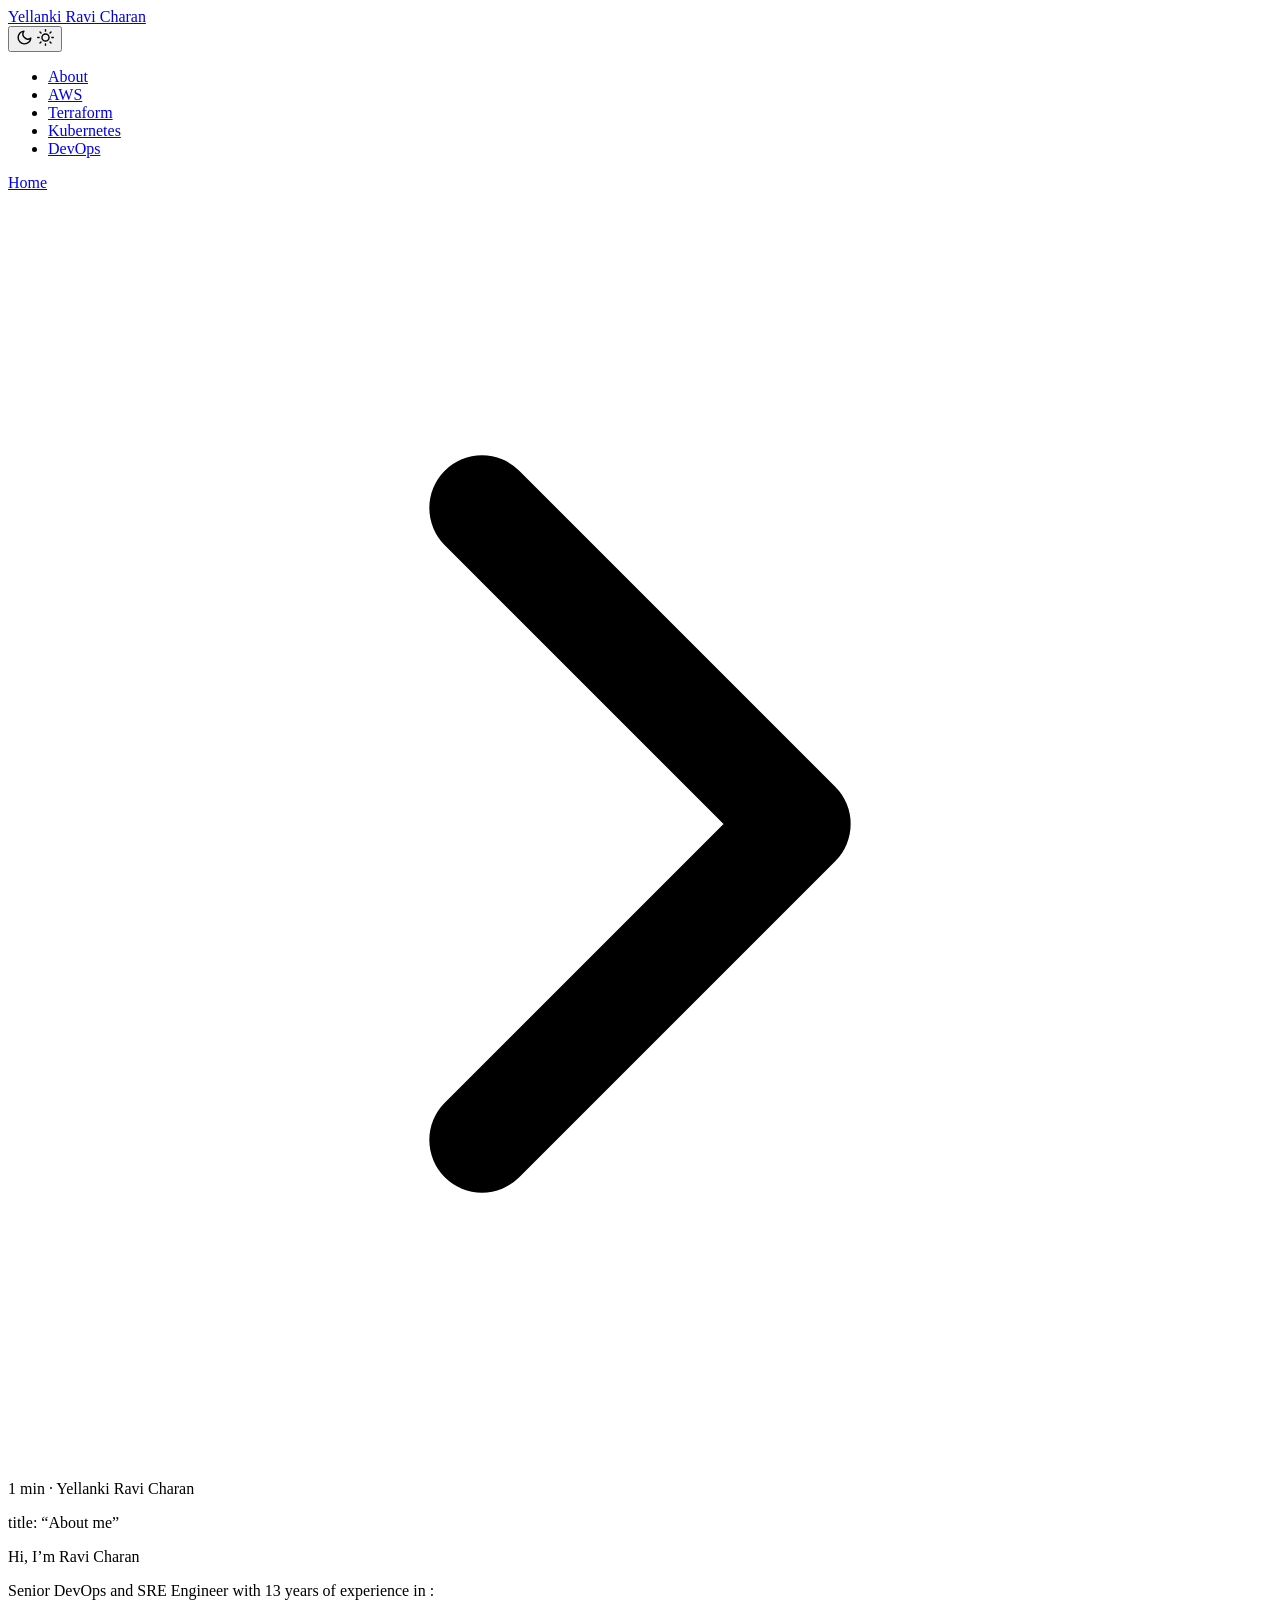
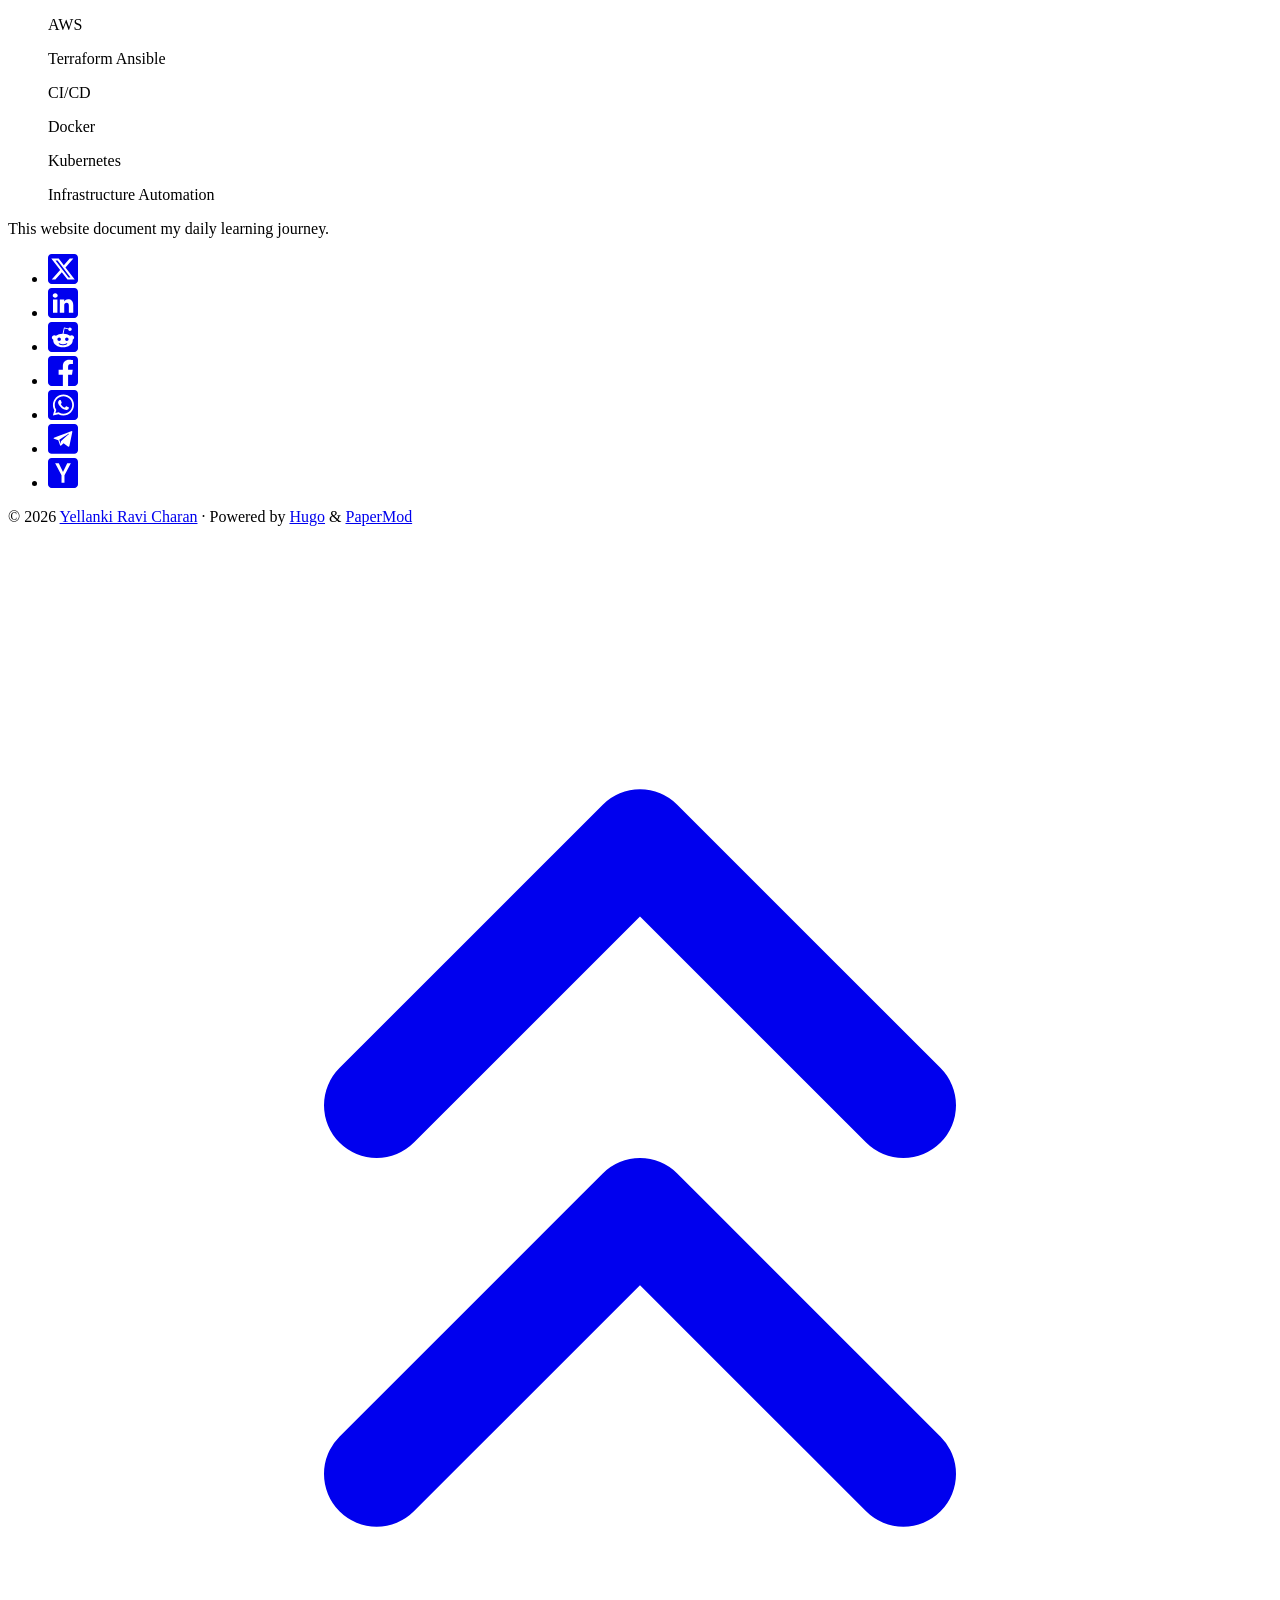
==== public/about/index.html @ b0180e8a "Inital website" ====
<!DOCTYPE html>
<html lang="en" dir="auto" data-theme="auto">

<head><script src="/livereload.js?mindelay=10&amp;v=2&amp;port=1313&amp;path=livereload" data-no-instant defer></script><meta charset="utf-8">
<meta http-equiv="X-UA-Compatible" content="IE=edge">
<meta name="viewport" content="width=device-width, initial-scale=1, shrink-to-fit=no">
<meta name="robots" content="noindex, nofollow">
<title>Yellanki Ravi Charan</title>
<meta name="keywords" content="">
<meta name="description" content="title: &ldquo;About me&rdquo;
Hi, I&rsquo;m Ravi Charan
Senior DevOps and SRE Engineer with 13 years of experience in :

AWS


Terraform
Ansible


CI/CD


Docker


Kubernetes


Infrastructure Automation

This website document my daily learning journey.">
<meta name="author" content="Yellanki Ravi Charan">
<link rel="canonical" href="http://localhost:1313/about/">
<link crossorigin="anonymous" href="/assets/css/stylesheet.2fd9135862a3da866393a267370bb97cd812193a02eb63558b88b00f30ec3648.css" integrity="sha256-L9kTWGKj2oZjk6JnNwu5fNgSGToC62NVi4iwDzDsNkg=" rel="preload stylesheet" as="style">
<link rel="icon" href="http://localhost:1313/favicon.ico">
<link rel="icon" type="image/png" sizes="16x16" href="http://localhost:1313/favicon-16x16.png">
<link rel="icon" type="image/png" sizes="32x32" href="http://localhost:1313/favicon-32x32.png">
<link rel="apple-touch-icon" href="http://localhost:1313/apple-touch-icon.png">
<link rel="mask-icon" href="http://localhost:1313/safari-pinned-tab.svg">
<meta name="theme-color" content="#2e2e33">
<meta name="msapplication-TileColor" content="#2e2e33">
<link rel="alternate" hreflang="en" href="http://localhost:1313/about/">
<noscript>
    <style>
        #theme-toggle,
        .top-link {
            display: none;
        }

    </style>
    <style>
        @media (prefers-color-scheme: dark) {
            :root {
                --theme: rgb(29, 30, 32);
                --entry: rgb(46, 46, 51);
                --primary: rgb(218, 218, 219);
                --secondary: rgb(155, 156, 157);
                --tertiary: rgb(65, 66, 68);
                --content: rgb(196, 196, 197);
                --code-block-bg: rgb(46, 46, 51);
                --code-bg: rgb(55, 56, 62);
                --border: rgb(51, 51, 51);
                color-scheme: dark;
            }

            .list {
                background: var(--theme);
            }

            .toc {
                background: var(--entry);
            }
        }

    </style>
</noscript>
<script>
    if (localStorage.getItem("pref-theme") === "dark") {
        document.querySelector("html").dataset.theme = 'dark';
    } else if (localStorage.getItem("pref-theme") === "light") {
       document.querySelector("html").dataset.theme = 'light';
    } else if (window.matchMedia('(prefers-color-scheme: dark)').matches) {
        document.querySelector("html").dataset.theme = 'dark';
    } else {
        document.querySelector("html").dataset.theme = 'light';
    }

</script>
</head>
<body id="top">
    <header class="header">
    <nav class="header-nav">
        <div class="logo">
            <a href="http://localhost:1313/" accesskey="h" title="Yellanki Ravi Charan (Alt + H)">Yellanki Ravi Charan</a>
            <div class="logo-switches">
                <button id="theme-toggle" class="theme-toggle" accesskey="t" title="(Alt + T)" aria-label="Toggle theme">
                    <svg class="moon" xmlns="http://www.w3.org/2000/svg" width="17" height="17" viewBox="0 0 24 24"
                        fill="none" stroke="currentColor" stroke-width="2" stroke-linecap="round"
                        stroke-linejoin="round">
                        <path d="M21 12.79A9 9 0 1 1 11.21 3 7 7 0 0 0 21 12.79z"></path>
                    </svg>
                    <svg class="sun" xmlns="http://www.w3.org/2000/svg" width="17" height="17" viewBox="0 0 24 24"
                        fill="none" stroke="currentColor" stroke-width="2" stroke-linecap="round"
                        stroke-linejoin="round">
                        <circle cx="12" cy="12" r="5"></circle>
                        <line x1="12" y1="1" x2="12" y2="3"></line>
                        <line x1="12" y1="21" x2="12" y2="23"></line>
                        <line x1="4.22" y1="4.22" x2="5.64" y2="5.64"></line>
                        <line x1="18.36" y1="18.36" x2="19.78" y2="19.78"></line>
                        <line x1="1" y1="12" x2="3" y2="12"></line>
                        <line x1="21" y1="12" x2="23" y2="12"></line>
                        <line x1="4.22" y1="19.78" x2="5.64" y2="18.36"></line>
                        <line x1="18.36" y1="5.64" x2="19.78" y2="4.22"></line>
                    </svg>
                </button>
            </div>
        </div>
        <ul id="menu" class="menu">
            <li>
                <a href="http://localhost:1313/about/" title="About">
                    <span class="active">About</span>
                </a>
            </li>
            <li>
                <a href="http://localhost:1313/tags/aws/" title="AWS">
                    <span>AWS</span>
                </a>
            </li>
            <li>
                <a href="http://localhost:1313/tags/terraform/" title="Terraform">
                    <span>Terraform</span>
                </a>
            </li>
            <li>
                <a href="http://localhost:1313/tags/kubernetes/" title="Kubernetes">
                    <span>Kubernetes</span>
                </a>
            </li>
            <li>
                <a href="http://localhost:1313/tags/devops/" title="DevOps">
                    <span>DevOps</span>
                </a>
            </li>
        </ul>
    </nav>
</header>
<main class="main">

<article class="post-single">
  <header class="post-header">
    <nav class="breadcrumbs" role="navigation" aria-label="Breadcrumb">
            <a href="/">Home</a>
    <svg xmlns="http://www.w3.org/2000/svg" viewBox="0 0 24 24" fill="none" stroke="currentColor" stroke-width="2"
        stroke-linecap="round" stroke-linejoin="round" class="feather feather-chevron-right">
        <polyline points="9 18 15 12 9 6"></polyline>
    </svg>
</nav>
    <h1 class="post-title entry-hint-parent">
      
    </h1>
    <div class="post-meta">

<span>1 min</span>&nbsp;·&nbsp;<span>Yellanki Ravi Charan</span>

</div>
  </header> 
  <div class="post-content md-content"><p>title: &ldquo;About me&rdquo;</p>
<p>Hi, I&rsquo;m Ravi Charan</p>
<p>Senior DevOps and SRE Engineer with 13 years of experience in :</p>
<blockquote>
<p>AWS</p>
</blockquote>
<blockquote>
<p>Terraform
Ansible</p>
</blockquote>
<blockquote>
<p>CI/CD</p>
</blockquote>
<blockquote>
<p>Docker</p>
</blockquote>
<blockquote>
<p>Kubernetes</p>
</blockquote>
<blockquote>
<p>Infrastructure Automation</p>
</blockquote>
<p>This website document my daily learning journey.</p>


  </div>

  <footer class="post-footer">
    <ul class="post-tags">
    </ul>


<ul class="share-buttons">
    <li>
        <a target="_blank" rel="noopener noreferrer" aria-label="share  on x"
            href="https://x.com/intent/tweet/?text=&amp;url=http%3a%2f%2flocalhost%3a1313%2fabout%2f&amp;hashtags=">
            <svg version="1.1" viewBox="0 0 512 512" xml:space="preserve" height="30px" width="30px" fill="currentColor">
                <path
                    d="M512 62.554 L 512 449.446 C 512 483.97 483.97 512 449.446 512 L 62.554 512 C 28.03 512 0 483.97 0 449.446 L 0 62.554 C 0 28.03 28.029 0 62.554 0 L 449.446 0 C 483.971 0 512 28.03 512 62.554 Z M 269.951 190.75 L 182.567 75.216 L 56 75.216 L 207.216 272.95 L 63.9 436.783 L 125.266 436.783 L 235.9 310.383 L 332.567 436.783 L 456 436.783 L 298.367 228.367 L 432.367 75.216 L 371.033 75.216 Z M 127.633 110 L 164.101 110 L 383.481 400.065 L 349.5 400.065 Z" />
            </svg>
        </a>
    </li>
    <li>
        <a target="_blank" rel="noopener noreferrer" aria-label="share  on linkedin"
            href="https://www.linkedin.com/shareArticle?mini=true&amp;url=http%3a%2f%2flocalhost%3a1313%2fabout%2f&amp;title=&amp;summary=&amp;source=http%3a%2f%2flocalhost%3a1313%2fabout%2f">
            <svg version="1.1" viewBox="0 0 512 512" xml:space="preserve" height="30px" width="30px" fill="currentColor">
                <path
                    d="M449.446,0c34.525,0 62.554,28.03 62.554,62.554l0,386.892c0,34.524 -28.03,62.554 -62.554,62.554l-386.892,0c-34.524,0 -62.554,-28.03 -62.554,-62.554l0,-386.892c0,-34.524 28.029,-62.554 62.554,-62.554l386.892,0Zm-288.985,423.278l0,-225.717l-75.04,0l0,225.717l75.04,0Zm270.539,0l0,-129.439c0,-69.333 -37.018,-101.586 -86.381,-101.586c-39.804,0 -57.634,21.891 -67.617,37.266l0,-31.958l-75.021,0c0.995,21.181 0,225.717 0,225.717l75.02,0l0,-126.056c0,-6.748 0.486,-13.492 2.474,-18.315c5.414,-13.475 17.767,-27.434 38.494,-27.434c27.135,0 38.007,20.707 38.007,51.037l0,120.768l75.024,0Zm-307.552,-334.556c-25.674,0 -42.448,16.879 -42.448,39.002c0,21.658 16.264,39.002 41.455,39.002l0.484,0c26.165,0 42.452,-17.344 42.452,-39.002c-0.485,-22.092 -16.241,-38.954 -41.943,-39.002Z" />
            </svg>
        </a>
    </li>
    <li>
        <a target="_blank" rel="noopener noreferrer" aria-label="share  on reddit"
            href="https://reddit.com/submit?url=http%3a%2f%2flocalhost%3a1313%2fabout%2f&title=">
            <svg version="1.1" viewBox="0 0 512 512" xml:space="preserve" height="30px" width="30px" fill="currentColor">
                <path
                    d="M449.446,0c34.525,0 62.554,28.03 62.554,62.554l0,386.892c0,34.524 -28.03,62.554 -62.554,62.554l-386.892,0c-34.524,0 -62.554,-28.03 -62.554,-62.554l0,-386.892c0,-34.524 28.029,-62.554 62.554,-62.554l386.892,0Zm-3.446,265.638c0,-22.964 -18.616,-41.58 -41.58,-41.58c-11.211,0 -21.361,4.457 -28.841,11.666c-28.424,-20.508 -67.586,-33.757 -111.204,-35.278l18.941,-89.121l61.884,13.157c0.756,15.734 13.642,28.29 29.56,28.29c16.407,0 29.706,-13.299 29.706,-29.701c0,-16.403 -13.299,-29.702 -29.706,-29.702c-11.666,0 -21.657,6.792 -26.515,16.578l-69.105,-14.69c-1.922,-0.418 -3.939,-0.042 -5.585,1.036c-1.658,1.073 -2.811,2.761 -3.224,4.686l-21.152,99.438c-44.258,1.228 -84.046,14.494 -112.837,35.232c-7.468,-7.164 -17.589,-11.591 -28.757,-11.591c-22.965,0 -41.585,18.616 -41.585,41.58c0,16.896 10.095,31.41 24.568,37.918c-0.639,4.135 -0.99,8.328 -0.99,12.576c0,63.977 74.469,115.836 166.33,115.836c91.861,0 166.334,-51.859 166.334,-115.836c0,-4.218 -0.347,-8.387 -0.977,-12.493c14.564,-6.47 24.735,-21.034 24.735,-38.001Zm-119.474,108.193c-20.27,20.241 -59.115,21.816 -70.534,21.816c-11.428,0 -50.277,-1.575 -70.522,-21.82c-3.007,-3.008 -3.007,-7.882 0,-10.889c3.003,-2.999 7.882,-3.003 10.885,0c12.777,12.781 40.11,17.317 59.637,17.317c19.522,0 46.86,-4.536 59.657,-17.321c3.016,-2.999 7.886,-2.995 10.885,0.008c3.008,3.011 3.003,7.882 -0.008,10.889Zm-5.23,-48.781c-16.373,0 -29.701,-13.324 -29.701,-29.698c0,-16.381 13.328,-29.714 29.701,-29.714c16.378,0 29.706,13.333 29.706,29.714c0,16.374 -13.328,29.698 -29.706,29.698Zm-160.386,-29.702c0,-16.381 13.328,-29.71 29.714,-29.71c16.369,0 29.689,13.329 29.689,29.71c0,16.373 -13.32,29.693 -29.689,29.693c-16.386,0 -29.714,-13.32 -29.714,-29.693Z" />
            </svg>
        </a>
    </li>
    <li>
        <a target="_blank" rel="noopener noreferrer" aria-label="share  on facebook"
            href="https://facebook.com/sharer/sharer.php?u=http%3a%2f%2flocalhost%3a1313%2fabout%2f">
            <svg version="1.1" viewBox="0 0 512 512" xml:space="preserve" height="30px" width="30px" fill="currentColor">
                <path
                    d="M449.446,0c34.525,0 62.554,28.03 62.554,62.554l0,386.892c0,34.524 -28.03,62.554 -62.554,62.554l-106.468,0l0,-192.915l66.6,0l12.672,-82.621l-79.272,0l0,-53.617c0,-22.603 11.073,-44.636 46.58,-44.636l36.042,0l0,-70.34c0,0 -32.71,-5.582 -63.982,-5.582c-65.288,0 -107.96,39.569 -107.96,111.204l0,62.971l-72.573,0l0,82.621l72.573,0l0,192.915l-191.104,0c-34.524,0 -62.554,-28.03 -62.554,-62.554l0,-386.892c0,-34.524 28.029,-62.554 62.554,-62.554l386.892,0Z" />
            </svg>
        </a>
    </li>
    <li>
        <a target="_blank" rel="noopener noreferrer" aria-label="share  on whatsapp"
            href="https://api.whatsapp.com/send?text=%20-%20http%3a%2f%2flocalhost%3a1313%2fabout%2f">
            <svg version="1.1" viewBox="0 0 512 512" xml:space="preserve" height="30px" width="30px" fill="currentColor">
                <path
                    d="M449.446,0c34.525,0 62.554,28.03 62.554,62.554l0,386.892c0,34.524 -28.03,62.554 -62.554,62.554l-386.892,0c-34.524,0 -62.554,-28.03 -62.554,-62.554l0,-386.892c0,-34.524 28.029,-62.554 62.554,-62.554l386.892,0Zm-58.673,127.703c-33.842,-33.881 -78.847,-52.548 -126.798,-52.568c-98.799,0 -179.21,80.405 -179.249,179.234c-0.013,31.593 8.241,62.428 23.927,89.612l-25.429,92.884l95.021,-24.925c26.181,14.28 55.659,21.807 85.658,21.816l0.074,0c98.789,0 179.206,-80.413 179.247,-179.243c0.018,-47.895 -18.61,-92.93 -52.451,-126.81Zm-126.797,275.782l-0.06,0c-26.734,-0.01 -52.954,-7.193 -75.828,-20.767l-5.441,-3.229l-56.386,14.792l15.05,-54.977l-3.542,-5.637c-14.913,-23.72 -22.791,-51.136 -22.779,-79.287c0.033,-82.142 66.867,-148.971 149.046,-148.971c39.793,0.014 77.199,15.531 105.329,43.692c28.128,28.16 43.609,65.592 43.594,105.4c-0.034,82.149 -66.866,148.983 -148.983,148.984Zm81.721,-111.581c-4.479,-2.242 -26.499,-13.075 -30.604,-14.571c-4.105,-1.495 -7.091,-2.241 -10.077,2.241c-2.986,4.483 -11.569,14.572 -14.182,17.562c-2.612,2.988 -5.225,3.364 -9.703,1.12c-4.479,-2.241 -18.91,-6.97 -36.017,-22.23c-13.314,-11.876 -22.304,-26.542 -24.916,-31.026c-2.612,-4.484 -0.279,-6.908 1.963,-9.14c2.016,-2.007 4.48,-5.232 6.719,-7.847c2.24,-2.615 2.986,-4.484 4.479,-7.472c1.493,-2.99 0.747,-5.604 -0.374,-7.846c-1.119,-2.241 -10.077,-24.288 -13.809,-33.256c-3.635,-8.733 -7.327,-7.55 -10.077,-7.688c-2.609,-0.13 -5.598,-0.158 -8.583,-0.158c-2.986,0 -7.839,1.121 -11.944,5.604c-4.105,4.484 -15.675,15.32 -15.675,37.364c0,22.046 16.048,43.342 18.287,46.332c2.24,2.99 31.582,48.227 76.511,67.627c10.685,4.615 19.028,7.371 25.533,9.434c10.728,3.41 20.492,2.929 28.209,1.775c8.605,-1.285 26.499,-10.833 30.231,-21.295c3.732,-10.464 3.732,-19.431 2.612,-21.298c-1.119,-1.869 -4.105,-2.99 -8.583,-5.232Z" />
            </svg>
        </a>
    </li>
    <li>
        <a target="_blank" rel="noopener noreferrer" aria-label="share  on telegram"
            href="https://telegram.me/share/url?text=&amp;url=http%3a%2f%2flocalhost%3a1313%2fabout%2f">
            <svg version="1.1" xml:space="preserve" viewBox="2 2 28 28" height="30px" width="30px" fill="currentColor">
                <path
                    d="M26.49,29.86H5.5a3.37,3.37,0,0,1-2.47-1,3.35,3.35,0,0,1-1-2.47V5.48A3.36,3.36,0,0,1,3,3,3.37,3.37,0,0,1,5.5,2h21A3.38,3.38,0,0,1,29,3a3.36,3.36,0,0,1,1,2.46V26.37a3.35,3.35,0,0,1-1,2.47A3.38,3.38,0,0,1,26.49,29.86Zm-5.38-6.71a.79.79,0,0,0,.85-.66L24.73,9.24a.55.55,0,0,0-.18-.46.62.62,0,0,0-.41-.17q-.08,0-16.53,6.11a.59.59,0,0,0-.41.59.57.57,0,0,0,.43.52l4,1.24,1.61,4.83a.62.62,0,0,0,.63.43.56.56,0,0,0,.4-.17L16.54,20l4.09,3A.9.9,0,0,0,21.11,23.15ZM13.8,20.71l-1.21-4q8.72-5.55,8.78-5.55c.15,0,.23,0,.23.16a.18.18,0,0,1,0,.06s-2.51,2.3-7.52,6.8Z" />
            </svg>
        </a>
    </li>
    <li>
        <a target="_blank" rel="noopener noreferrer" aria-label="share  on ycombinator"
            href="https://news.ycombinator.com/submitlink?t=&u=http%3a%2f%2flocalhost%3a1313%2fabout%2f">
            <svg version="1.1" xml:space="preserve" width="30px" height="30px" viewBox="0 0 512 512" fill="currentColor"
                xmlns:inkscape="http://www.inkscape.org/namespaces/inkscape">
                <path
                    d="M449.446 0C483.971 0 512 28.03 512 62.554L512 449.446C512 483.97 483.97 512 449.446 512L62.554 512C28.03 512 0 483.97 0 449.446L0 62.554C0 28.03 28.029 0 62.554 0L449.446 0ZM183.8767 87.9921H121.8427L230.6673 292.4508V424.0079H281.3328V292.4508L390.1575 87.9921H328.1233L256 238.2489z" />
            </svg>
        </a>
    </li>
</ul>

  </footer>
</article>
    </main>
    
<footer class="footer">
        <span>&copy; 2026 <a href="http://localhost:1313/">Yellanki Ravi Charan</a></span> · 

    
    
    <span>
        Powered by
        <a href="https://gohugo.io/?utm_source=papermod" rel="noopener" target="_blank">Hugo</a> &
        <a href="https://github.com/adityatelange/hugo-PaperMod/" rel="noopener" target="_blank">PaperMod</a>
    </span>
</footer>
<a href="#top" id="top-link" class="top-link hidden" aria-label="go to top" title="Go to Top (Alt + G)" accesskey="g">
    <svg xmlns="http://www.w3.org/2000/svg" viewBox="0 0 24 24" fill="none" stroke="currentColor" stroke-width="2"
        stroke-linecap="round" stroke-linejoin="round" class="feather feather-chevrons-up">
        <polyline points="17 11 12 6 7 11"></polyline>
        <polyline points="17 18 12 13 7 18"></polyline>
    </svg>
</a>

<script>
    let menu = document.getElementById('menu');
    if (menu) {
        
        const scrollPosition = localStorage.getItem("menu-scroll-position");
        if (scrollPosition) {
            menu.scrollLeft = parseInt(scrollPosition, 10);
        }
        
        
        let menuScrollTimeout;
        menu.addEventListener("scroll", function () {
            clearTimeout(menuScrollTimeout);
            menuScrollTimeout = setTimeout(function () {
                localStorage.setItem("menu-scroll-position", menu.scrollLeft);
            }, 150);
        }, { passive: true });
    }

    document.querySelectorAll('a[href^="#"]').forEach(anchor => {
        anchor.addEventListener("click", function (e) {
            e.preventDefault();
            var id = this.getAttribute("href").substr(1);
            const target = document.querySelector(`[id='${decodeURIComponent(id)}']`);
            if (!window.matchMedia('(prefers-reduced-motion: reduce)').matches) {
                target.scrollIntoView({
                    behavior: "smooth"
                });
            } else {
                target.scrollIntoView();
            }
            
            
            if (target.tabIndex < 0 && !target.hasAttribute("tabindex")) {
                target.setAttribute("tabindex", "-1");
            }
            target.focus({ preventScroll: true });
            if (id === "top") {
                history.replaceState(null, null, " ");
            } else {
                history.pushState(null, null, `#${id}`);
            }
        });
    });

</script>
<script>
    var toplink = document.getElementById("top-link");
    var scrollTicking = false;
    
    window.addEventListener("scroll", function () {
        if (scrollTicking) {
            return;
        }
        scrollTicking = true;
        requestAnimationFrame(function () {
            const scrollThreshold = window.innerHeight;
            const shown = document.body.scrollTop > scrollThreshold || document.documentElement.scrollTop > scrollThreshold;
            toplink.classList.toggle("hidden", !shown);
            scrollTicking = false;
        });
    }, { passive: true });

</script>
<script>
    document.getElementById("theme-toggle").addEventListener("click", () => {
        const html = document.querySelector("html");
        if (html.dataset.theme === "dark") {
            html.dataset.theme = 'light';
            localStorage.setItem("pref-theme", 'light');
        } else {
            html.dataset.theme = 'dark';
            localStorage.setItem("pref-theme", 'dark');
        }
    })

</script>
</body>

</html>
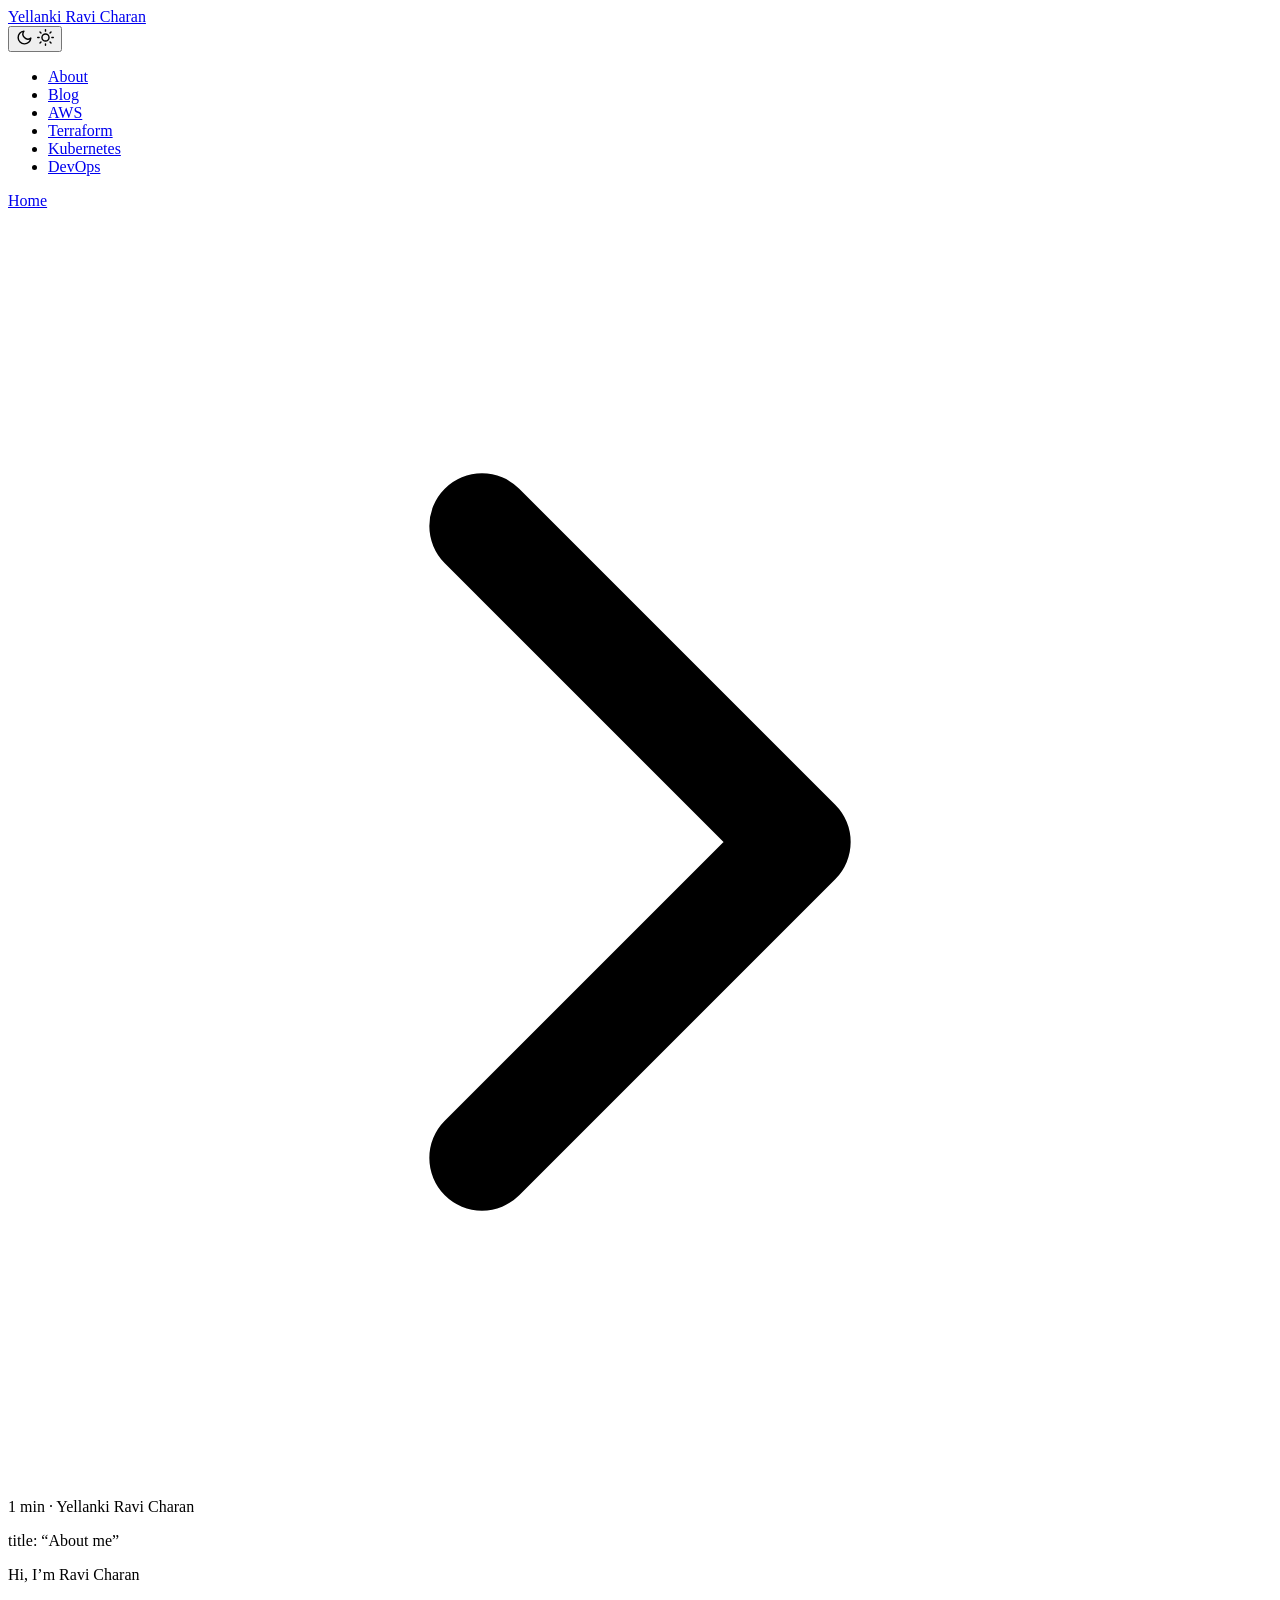
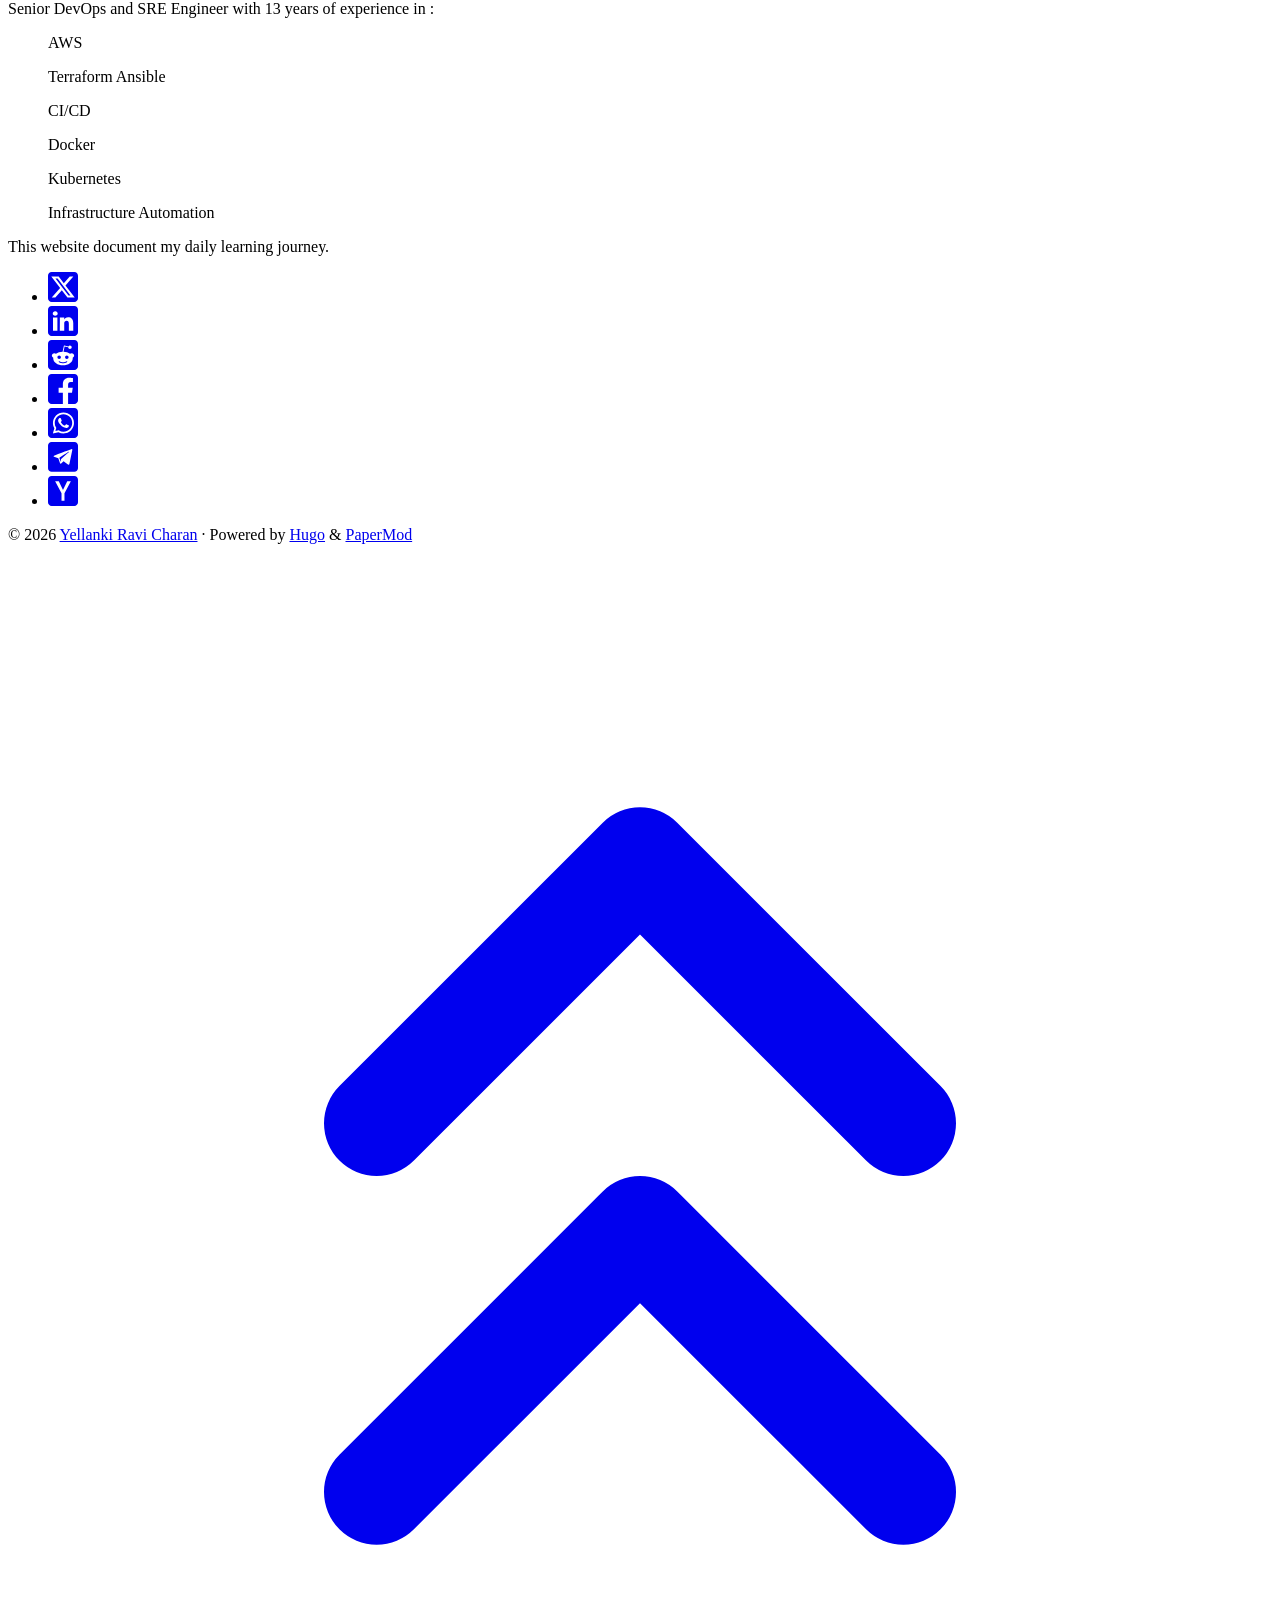
==== commit 77a11fcc: "Updated site configuration" ====
--- a/public/about/index.html
+++ b/public/about/index.html
@@ -1,5 +1,5 @@
 <!DOCTYPE html>
-<html lang="en" dir="auto" data-theme="auto">
+<html lang="en" dir="auto" data-theme="dark">
 
 <head><script src="/livereload.js?mindelay=10&amp;v=2&amp;port=1313&amp;path=livereload" data-no-instant defer></script><meta charset="utf-8">
 <meta http-equiv="X-UA-Compatible" content="IE=edge">
@@ -31,16 +31,16 @@
 
 This website document my daily learning journey.">
 <meta name="author" content="Yellanki Ravi Charan">
-<link rel="canonical" href="http://localhost:1313/about/">
+<link rel="canonical" href="//localhost:1313/about/">
 <link crossorigin="anonymous" href="/assets/css/stylesheet.2fd9135862a3da866393a267370bb97cd812193a02eb63558b88b00f30ec3648.css" integrity="sha256-L9kTWGKj2oZjk6JnNwu5fNgSGToC62NVi4iwDzDsNkg=" rel="preload stylesheet" as="style">
-<link rel="icon" href="http://localhost:1313/favicon.ico">
-<link rel="icon" type="image/png" sizes="16x16" href="http://localhost:1313/favicon-16x16.png">
-<link rel="icon" type="image/png" sizes="32x32" href="http://localhost:1313/favicon-32x32.png">
-<link rel="apple-touch-icon" href="http://localhost:1313/apple-touch-icon.png">
-<link rel="mask-icon" href="http://localhost:1313/safari-pinned-tab.svg">
+<link rel="icon" href="//localhost:1313/favicon.ico">
+<link rel="icon" type="image/png" sizes="16x16" href="//localhost:1313/favicon-16x16.png">
+<link rel="icon" type="image/png" sizes="32x32" href="//localhost:1313/favicon-32x32.png">
+<link rel="apple-touch-icon" href="//localhost:1313/apple-touch-icon.png">
+<link rel="mask-icon" href="//localhost:1313/safari-pinned-tab.svg">
 <meta name="theme-color" content="#2e2e33">
 <meta name="msapplication-TileColor" content="#2e2e33">
-<link rel="alternate" hreflang="en" href="http://localhost:1313/about/">
+<link rel="alternate" hreflang="en" href="//localhost:1313/about/">
 <noscript>
     <style>
         #theme-toggle,
@@ -49,40 +49,9 @@
         }
 
     </style>
-    <style>
-        @media (prefers-color-scheme: dark) {
-            :root {
-                --theme: rgb(29, 30, 32);
-                --entry: rgb(46, 46, 51);
-                --primary: rgb(218, 218, 219);
-                --secondary: rgb(155, 156, 157);
-                --tertiary: rgb(65, 66, 68);
-                --content: rgb(196, 196, 197);
-                --code-block-bg: rgb(46, 46, 51);
-                --code-bg: rgb(55, 56, 62);
-                --border: rgb(51, 51, 51);
-                color-scheme: dark;
-            }
-
-            .list {
-                background: var(--theme);
-            }
-
-            .toc {
-                background: var(--entry);
-            }
-        }
-
-    </style>
 </noscript>
 <script>
-    if (localStorage.getItem("pref-theme") === "dark") {
-        document.querySelector("html").dataset.theme = 'dark';
-    } else if (localStorage.getItem("pref-theme") === "light") {
-       document.querySelector("html").dataset.theme = 'light';
-    } else if (window.matchMedia('(prefers-color-scheme: dark)').matches) {
-        document.querySelector("html").dataset.theme = 'dark';
-    } else {
+    if (localStorage.getItem("pref-theme") === "light") {
         document.querySelector("html").dataset.theme = 'light';
     }
 
@@ -92,7 +61,7 @@
     <header class="header">
     <nav class="header-nav">
         <div class="logo">
-            <a href="http://localhost:1313/" accesskey="h" title="Yellanki Ravi Charan (Alt + H)">Yellanki Ravi Charan</a>
+            <a href="//localhost:1313/" accesskey="h" title="Yellanki Ravi Charan (Alt + H)">Yellanki Ravi Charan</a>
             <div class="logo-switches">
                 <button id="theme-toggle" class="theme-toggle" accesskey="t" title="(Alt + T)" aria-label="Toggle theme">
                     <svg class="moon" xmlns="http://www.w3.org/2000/svg" width="17" height="17" viewBox="0 0 24 24"
@@ -118,27 +87,32 @@
         </div>
         <ul id="menu" class="menu">
             <li>
-                <a href="http://localhost:1313/about/" title="About">
+                <a href="//localhost:1313/about/" title="About">
                     <span class="active">About</span>
                 </a>
             </li>
             <li>
-                <a href="http://localhost:1313/tags/aws/" title="AWS">
+                <a href="//localhost:1313/posts/" title="Blog">
+                    <span>Blog</span>
+                </a>
+            </li>
+            <li>
+                <a href="//localhost:1313/tags/aws/" title="AWS">
                     <span>AWS</span>
                 </a>
             </li>
             <li>
-                <a href="http://localhost:1313/tags/terraform/" title="Terraform">
+                <a href="//localhost:1313/tags/terraform/" title="Terraform">
                     <span>Terraform</span>
                 </a>
             </li>
             <li>
-                <a href="http://localhost:1313/tags/kubernetes/" title="Kubernetes">
+                <a href="//localhost:1313/tags/kubernetes/" title="Kubernetes">
                     <span>Kubernetes</span>
                 </a>
             </li>
             <li>
-                <a href="http://localhost:1313/tags/devops/" title="DevOps">
+                <a href="//localhost:1313/tags/devops/" title="DevOps">
                     <span>DevOps</span>
                 </a>
             </li>
@@ -165,6 +139,7 @@
 
 </div>
   </header> 
+
   <div class="post-content md-content"><p>title: &ldquo;About me&rdquo;</p>
 <p>Hi, I&rsquo;m Ravi Charan</p>
 <p>Senior DevOps and SRE Engineer with 13 years of experience in :</p>
@@ -200,7 +175,7 @@
 <ul class="share-buttons">
     <li>
         <a target="_blank" rel="noopener noreferrer" aria-label="share  on x"
-            href="https://x.com/intent/tweet/?text=&amp;url=http%3a%2f%2flocalhost%3a1313%2fabout%2f&amp;hashtags=">
+            href="https://x.com/intent/tweet/?text=&amp;url=%2f%2flocalhost%3a1313%2fabout%2f&amp;hashtags=">
             <svg version="1.1" viewBox="0 0 512 512" xml:space="preserve" height="30px" width="30px" fill="currentColor">
                 <path
                     d="M512 62.554 L 512 449.446 C 512 483.97 483.97 512 449.446 512 L 62.554 512 C 28.03 512 0 483.97 0 449.446 L 0 62.554 C 0 28.03 28.029 0 62.554 0 L 449.446 0 C 483.971 0 512 28.03 512 62.554 Z M 269.951 190.75 L 182.567 75.216 L 56 75.216 L 207.216 272.95 L 63.9 436.783 L 125.266 436.783 L 235.9 310.383 L 332.567 436.783 L 456 436.783 L 298.367 228.367 L 432.367 75.216 L 371.033 75.216 Z M 127.633 110 L 164.101 110 L 383.481 400.065 L 349.5 400.065 Z" />
@@ -209,7 +184,7 @@
     </li>
     <li>
         <a target="_blank" rel="noopener noreferrer" aria-label="share  on linkedin"
-            href="https://www.linkedin.com/shareArticle?mini=true&amp;url=http%3a%2f%2flocalhost%3a1313%2fabout%2f&amp;title=&amp;summary=&amp;source=http%3a%2f%2flocalhost%3a1313%2fabout%2f">
+            href="https://www.linkedin.com/shareArticle?mini=true&amp;url=%2f%2flocalhost%3a1313%2fabout%2f&amp;title=&amp;summary=&amp;source=%2f%2flocalhost%3a1313%2fabout%2f">
             <svg version="1.1" viewBox="0 0 512 512" xml:space="preserve" height="30px" width="30px" fill="currentColor">
                 <path
                     d="M449.446,0c34.525,0 62.554,28.03 62.554,62.554l0,386.892c0,34.524 -28.03,62.554 -62.554,62.554l-386.892,0c-34.524,0 -62.554,-28.03 -62.554,-62.554l0,-386.892c0,-34.524 28.029,-62.554 62.554,-62.554l386.892,0Zm-288.985,423.278l0,-225.717l-75.04,0l0,225.717l75.04,0Zm270.539,0l0,-129.439c0,-69.333 -37.018,-101.586 -86.381,-101.586c-39.804,0 -57.634,21.891 -67.617,37.266l0,-31.958l-75.021,0c0.995,21.181 0,225.717 0,225.717l75.02,0l0,-126.056c0,-6.748 0.486,-13.492 2.474,-18.315c5.414,-13.475 17.767,-27.434 38.494,-27.434c27.135,0 38.007,20.707 38.007,51.037l0,120.768l75.024,0Zm-307.552,-334.556c-25.674,0 -42.448,16.879 -42.448,39.002c0,21.658 16.264,39.002 41.455,39.002l0.484,0c26.165,0 42.452,-17.344 42.452,-39.002c-0.485,-22.092 -16.241,-38.954 -41.943,-39.002Z" />
@@ -218,7 +193,7 @@
     </li>
     <li>
         <a target="_blank" rel="noopener noreferrer" aria-label="share  on reddit"
-            href="https://reddit.com/submit?url=http%3a%2f%2flocalhost%3a1313%2fabout%2f&title=">
+            href="https://reddit.com/submit?url=%2f%2flocalhost%3a1313%2fabout%2f&title=">
             <svg version="1.1" viewBox="0 0 512 512" xml:space="preserve" height="30px" width="30px" fill="currentColor">
                 <path
                     d="M449.446,0c34.525,0 62.554,28.03 62.554,62.554l0,386.892c0,34.524 -28.03,62.554 -62.554,62.554l-386.892,0c-34.524,0 -62.554,-28.03 -62.554,-62.554l0,-386.892c0,-34.524 28.029,-62.554 62.554,-62.554l386.892,0Zm-3.446,265.638c0,-22.964 -18.616,-41.58 -41.58,-41.58c-11.211,0 -21.361,4.457 -28.841,11.666c-28.424,-20.508 -67.586,-33.757 -111.204,-35.278l18.941,-89.121l61.884,13.157c0.756,15.734 13.642,28.29 29.56,28.29c16.407,0 29.706,-13.299 29.706,-29.701c0,-16.403 -13.299,-29.702 -29.706,-29.702c-11.666,0 -21.657,6.792 -26.515,16.578l-69.105,-14.69c-1.922,-0.418 -3.939,-0.042 -5.585,1.036c-1.658,1.073 -2.811,2.761 -3.224,4.686l-21.152,99.438c-44.258,1.228 -84.046,14.494 -112.837,35.232c-7.468,-7.164 -17.589,-11.591 -28.757,-11.591c-22.965,0 -41.585,18.616 -41.585,41.58c0,16.896 10.095,31.41 24.568,37.918c-0.639,4.135 -0.99,8.328 -0.99,12.576c0,63.977 74.469,115.836 166.33,115.836c91.861,0 166.334,-51.859 166.334,-115.836c0,-4.218 -0.347,-8.387 -0.977,-12.493c14.564,-6.47 24.735,-21.034 24.735,-38.001Zm-119.474,108.193c-20.27,20.241 -59.115,21.816 -70.534,21.816c-11.428,0 -50.277,-1.575 -70.522,-21.82c-3.007,-3.008 -3.007,-7.882 0,-10.889c3.003,-2.999 7.882,-3.003 10.885,0c12.777,12.781 40.11,17.317 59.637,17.317c19.522,0 46.86,-4.536 59.657,-17.321c3.016,-2.999 7.886,-2.995 10.885,0.008c3.008,3.011 3.003,7.882 -0.008,10.889Zm-5.23,-48.781c-16.373,0 -29.701,-13.324 -29.701,-29.698c0,-16.381 13.328,-29.714 29.701,-29.714c16.378,0 29.706,13.333 29.706,29.714c0,16.374 -13.328,29.698 -29.706,29.698Zm-160.386,-29.702c0,-16.381 13.328,-29.71 29.714,-29.71c16.369,0 29.689,13.329 29.689,29.71c0,16.373 -13.32,29.693 -29.689,29.693c-16.386,0 -29.714,-13.32 -29.714,-29.693Z" />
@@ -227,7 +202,7 @@
     </li>
     <li>
         <a target="_blank" rel="noopener noreferrer" aria-label="share  on facebook"
-            href="https://facebook.com/sharer/sharer.php?u=http%3a%2f%2flocalhost%3a1313%2fabout%2f">
+            href="https://facebook.com/sharer/sharer.php?u=%2f%2flocalhost%3a1313%2fabout%2f">
             <svg version="1.1" viewBox="0 0 512 512" xml:space="preserve" height="30px" width="30px" fill="currentColor">
                 <path
                     d="M449.446,0c34.525,0 62.554,28.03 62.554,62.554l0,386.892c0,34.524 -28.03,62.554 -62.554,62.554l-106.468,0l0,-192.915l66.6,0l12.672,-82.621l-79.272,0l0,-53.617c0,-22.603 11.073,-44.636 46.58,-44.636l36.042,0l0,-70.34c0,0 -32.71,-5.582 -63.982,-5.582c-65.288,0 -107.96,39.569 -107.96,111.204l0,62.971l-72.573,0l0,82.621l72.573,0l0,192.915l-191.104,0c-34.524,0 -62.554,-28.03 -62.554,-62.554l0,-386.892c0,-34.524 28.029,-62.554 62.554,-62.554l386.892,0Z" />
@@ -236,7 +211,7 @@
     </li>
     <li>
         <a target="_blank" rel="noopener noreferrer" aria-label="share  on whatsapp"
-            href="https://api.whatsapp.com/send?text=%20-%20http%3a%2f%2flocalhost%3a1313%2fabout%2f">
+            href="https://api.whatsapp.com/send?text=%20-%20%2f%2flocalhost%3a1313%2fabout%2f">
             <svg version="1.1" viewBox="0 0 512 512" xml:space="preserve" height="30px" width="30px" fill="currentColor">
                 <path
                     d="M449.446,0c34.525,0 62.554,28.03 62.554,62.554l0,386.892c0,34.524 -28.03,62.554 -62.554,62.554l-386.892,0c-34.524,0 -62.554,-28.03 -62.554,-62.554l0,-386.892c0,-34.524 28.029,-62.554 62.554,-62.554l386.892,0Zm-58.673,127.703c-33.842,-33.881 -78.847,-52.548 -126.798,-52.568c-98.799,0 -179.21,80.405 -179.249,179.234c-0.013,31.593 8.241,62.428 23.927,89.612l-25.429,92.884l95.021,-24.925c26.181,14.28 55.659,21.807 85.658,21.816l0.074,0c98.789,0 179.206,-80.413 179.247,-179.243c0.018,-47.895 -18.61,-92.93 -52.451,-126.81Zm-126.797,275.782l-0.06,0c-26.734,-0.01 -52.954,-7.193 -75.828,-20.767l-5.441,-3.229l-56.386,14.792l15.05,-54.977l-3.542,-5.637c-14.913,-23.72 -22.791,-51.136 -22.779,-79.287c0.033,-82.142 66.867,-148.971 149.046,-148.971c39.793,0.014 77.199,15.531 105.329,43.692c28.128,28.16 43.609,65.592 43.594,105.4c-0.034,82.149 -66.866,148.983 -148.983,148.984Zm81.721,-111.581c-4.479,-2.242 -26.499,-13.075 -30.604,-14.571c-4.105,-1.495 -7.091,-2.241 -10.077,2.241c-2.986,4.483 -11.569,14.572 -14.182,17.562c-2.612,2.988 -5.225,3.364 -9.703,1.12c-4.479,-2.241 -18.91,-6.97 -36.017,-22.23c-13.314,-11.876 -22.304,-26.542 -24.916,-31.026c-2.612,-4.484 -0.279,-6.908 1.963,-9.14c2.016,-2.007 4.48,-5.232 6.719,-7.847c2.24,-2.615 2.986,-4.484 4.479,-7.472c1.493,-2.99 0.747,-5.604 -0.374,-7.846c-1.119,-2.241 -10.077,-24.288 -13.809,-33.256c-3.635,-8.733 -7.327,-7.55 -10.077,-7.688c-2.609,-0.13 -5.598,-0.158 -8.583,-0.158c-2.986,0 -7.839,1.121 -11.944,5.604c-4.105,4.484 -15.675,15.32 -15.675,37.364c0,22.046 16.048,43.342 18.287,46.332c2.24,2.99 31.582,48.227 76.511,67.627c10.685,4.615 19.028,7.371 25.533,9.434c10.728,3.41 20.492,2.929 28.209,1.775c8.605,-1.285 26.499,-10.833 30.231,-21.295c3.732,-10.464 3.732,-19.431 2.612,-21.298c-1.119,-1.869 -4.105,-2.99 -8.583,-5.232Z" />
@@ -245,7 +220,7 @@
     </li>
     <li>
         <a target="_blank" rel="noopener noreferrer" aria-label="share  on telegram"
-            href="https://telegram.me/share/url?text=&amp;url=http%3a%2f%2flocalhost%3a1313%2fabout%2f">
+            href="https://telegram.me/share/url?text=&amp;url=%2f%2flocalhost%3a1313%2fabout%2f">
             <svg version="1.1" xml:space="preserve" viewBox="2 2 28 28" height="30px" width="30px" fill="currentColor">
                 <path
                     d="M26.49,29.86H5.5a3.37,3.37,0,0,1-2.47-1,3.35,3.35,0,0,1-1-2.47V5.48A3.36,3.36,0,0,1,3,3,3.37,3.37,0,0,1,5.5,2h21A3.38,3.38,0,0,1,29,3a3.36,3.36,0,0,1,1,2.46V26.37a3.35,3.35,0,0,1-1,2.47A3.38,3.38,0,0,1,26.49,29.86Zm-5.38-6.71a.79.79,0,0,0,.85-.66L24.73,9.24a.55.55,0,0,0-.18-.46.62.62,0,0,0-.41-.17q-.08,0-16.53,6.11a.59.59,0,0,0-.41.59.57.57,0,0,0,.43.52l4,1.24,1.61,4.83a.62.62,0,0,0,.63.43.56.56,0,0,0,.4-.17L16.54,20l4.09,3A.9.9,0,0,0,21.11,23.15ZM13.8,20.71l-1.21-4q8.72-5.55,8.78-5.55c.15,0,.23,0,.23.16a.18.18,0,0,1,0,.06s-2.51,2.3-7.52,6.8Z" />
@@ -254,7 +229,7 @@
     </li>
     <li>
         <a target="_blank" rel="noopener noreferrer" aria-label="share  on ycombinator"
-            href="https://news.ycombinator.com/submitlink?t=&u=http%3a%2f%2flocalhost%3a1313%2fabout%2f">
+            href="https://news.ycombinator.com/submitlink?t=&u=%2f%2flocalhost%3a1313%2fabout%2f">
             <svg version="1.1" xml:space="preserve" width="30px" height="30px" viewBox="0 0 512 512" fill="currentColor"
                 xmlns:inkscape="http://www.inkscape.org/namespaces/inkscape">
                 <path
@@ -269,7 +244,7 @@
     </main>
     
 <footer class="footer">
-        <span>&copy; 2026 <a href="http://localhost:1313/">Yellanki Ravi Charan</a></span> · 
+        <span>&copy; 2026 <a href="//localhost:1313/">Yellanki Ravi Charan</a></span> · 
 
     
     
@@ -364,6 +339,53 @@
     })
 
 </script>
+<script>
+    document.querySelectorAll('pre > code').forEach((codeblock) => {
+        const container = codeblock.parentNode.parentNode;
+
+        const copybutton = document.createElement('button');
+        copybutton.classList.add('copy-code');
+        copybutton.innerHTML = 'copy';
+
+        function copyingDone() {
+            copybutton.innerHTML = 'copied!';
+            setTimeout(() => {
+                copybutton.innerHTML = 'copy';
+            }, 2000);
+        }
+
+        copybutton.addEventListener('click', (cb) => {
+            if ('clipboard' in navigator) {
+                navigator.clipboard.writeText(codeblock.textContent);
+                copyingDone();
+                return;
+            }
+
+            const range = document.createRange();
+            range.selectNodeContents(codeblock);
+            const selection = window.getSelection();
+            selection.removeAllRanges();
+            selection.addRange(range);
+            try {
+                document.execCommand('copy');
+                copyingDone();
+            } catch (e) { };
+            selection.removeRange(range);
+        });
+
+        if (container.classList.contains("highlight")) {
+            container.appendChild(copybutton);
+        } else if (container.parentNode.firstChild == container) {
+            
+        } else if (codeblock.parentNode.parentNode.parentNode.parentNode.parentNode.nodeName == "TABLE") {
+            
+            codeblock.parentNode.parentNode.parentNode.parentNode.parentNode.appendChild(copybutton);
+        } else {
+            
+            codeblock.parentNode.appendChild(copybutton);
+        }
+    });
+</script>
 </body>
 
 </html>
